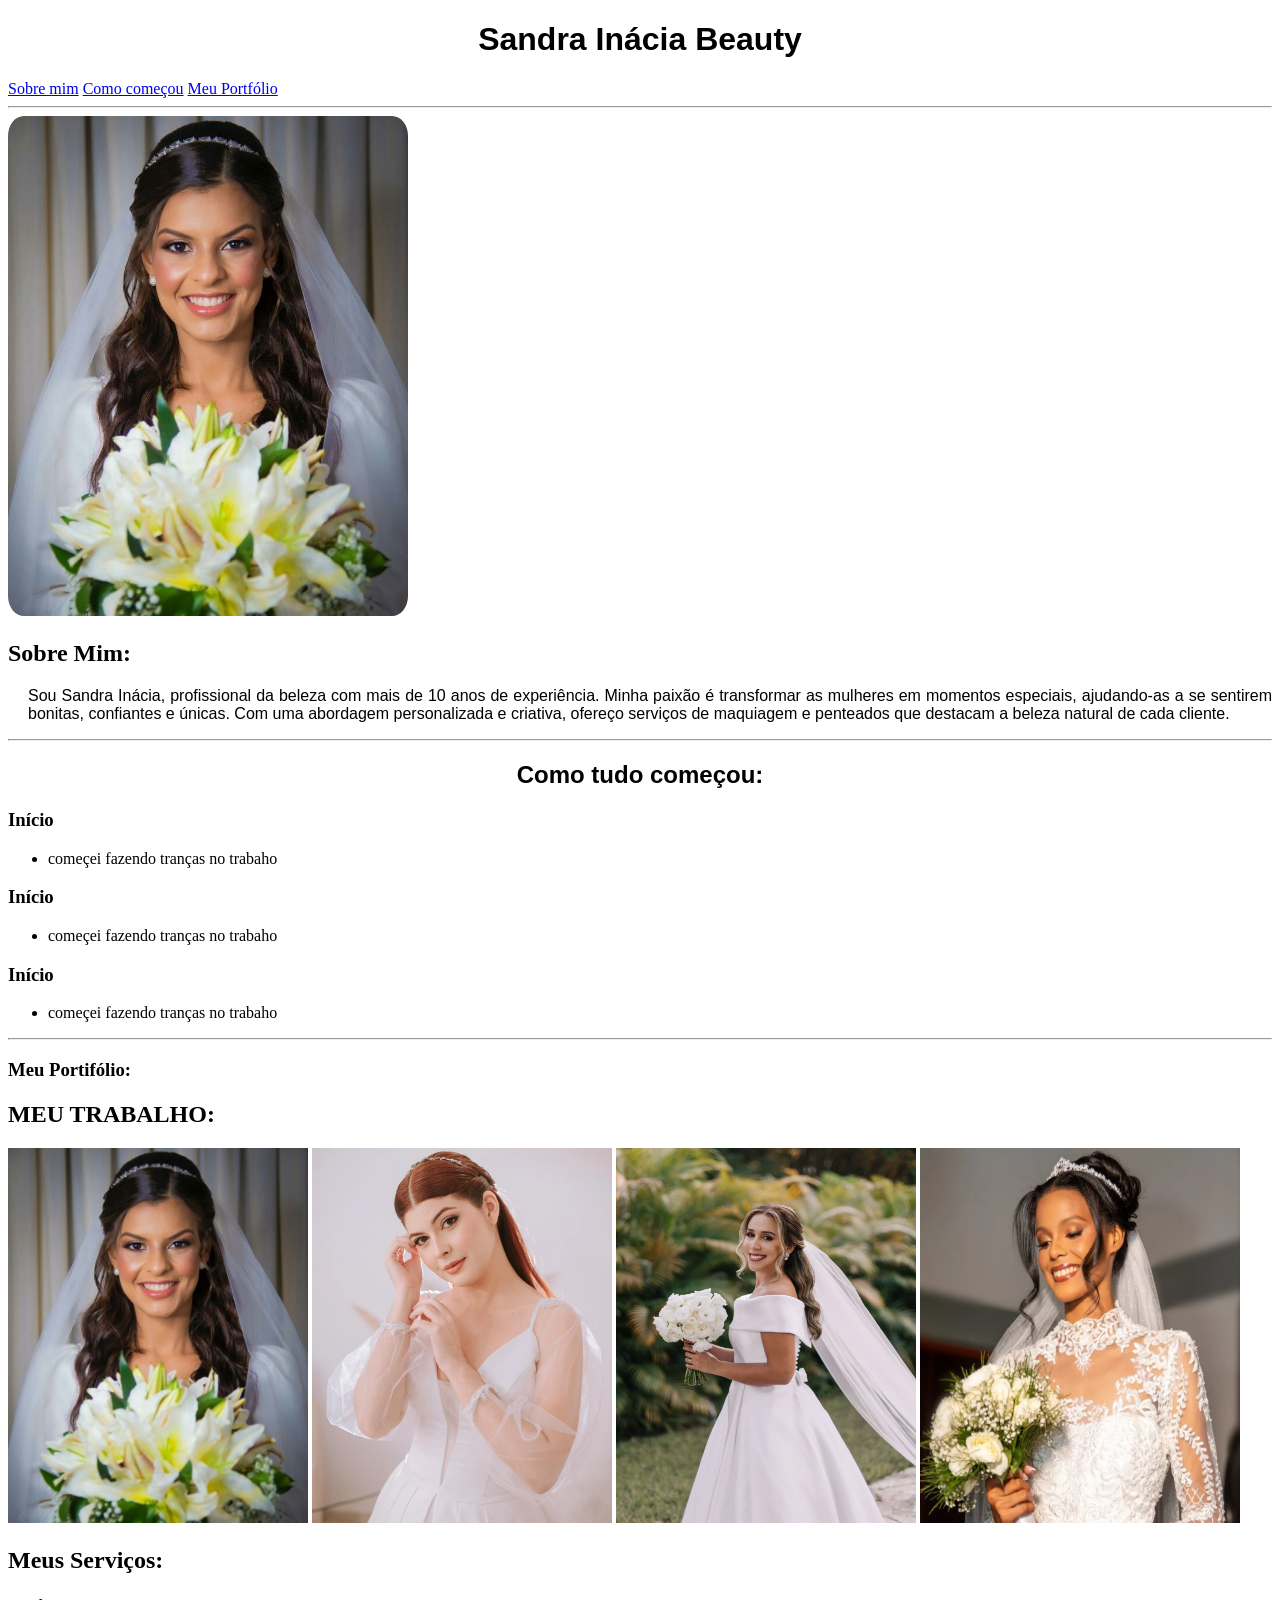
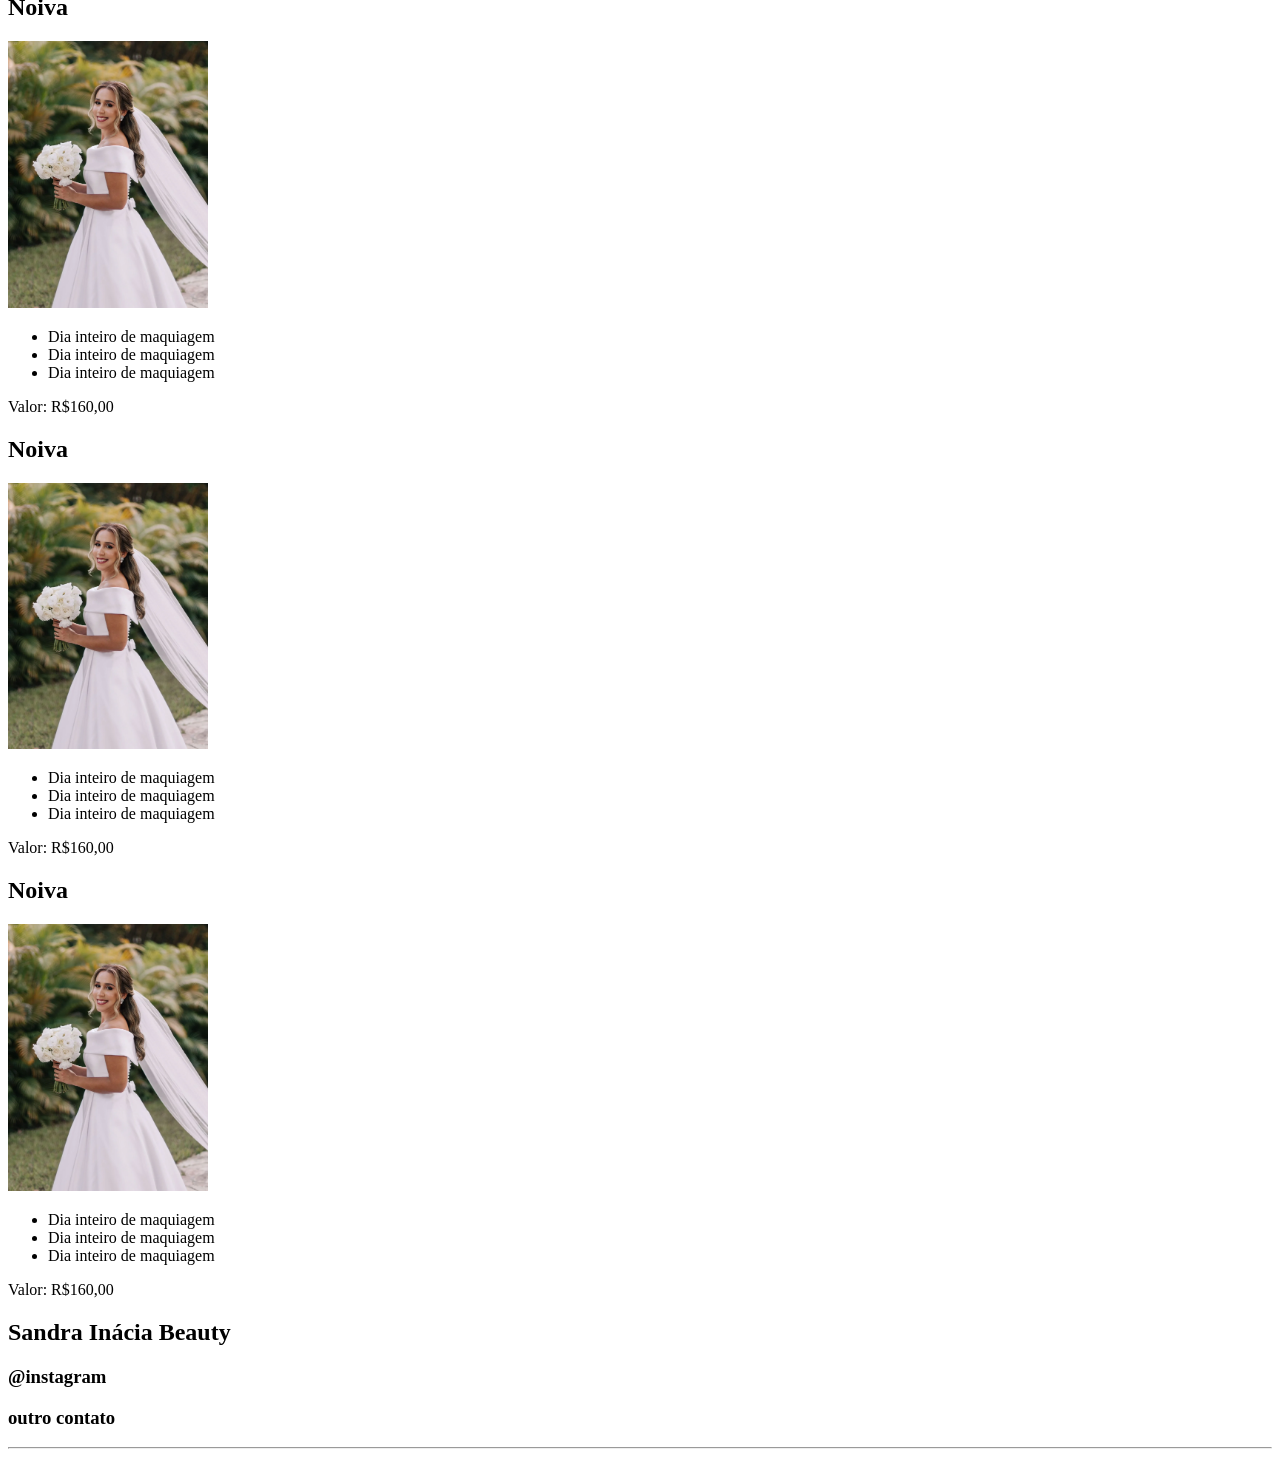
==== js/index.html @ 9ff6756e "Initial commit" ====
<!DOCTYPE html>
<html lang="pt-BR">
<head>
    <meta charset="UTF-8">
    <meta name="viewport" content="width=device-width, initial-scale=1.0">
    <title>Sandra Beauty | Maquiagem e Penteados</title>
<link rel="stylesheet" href="../css/style.css">
</head>
<body>
    <header class="header">
     <h1 class="titulo">Sandra Inácia Beauty</h1>        
    <nav>
        <a href="#">Sobre mim</a> 
        <a href="#">Como começou</a>
        <a href="#">Meu Portfólio</a>
    </nav>
    </header>
<hr>
<main class="main">
    <div class="container">
        <img src="../image/moça maquiada 1.jpg" class="sandra" width="200" alt="Sandra Inácia" title="Sandra Inácia">
        <h2 class="sobre-mim">Sobre Mim:</h2>
        <p class="descriçao">Sou Sandra Inácia, profissional da beleza com mais de 10 anos de experiência. Minha paixão é transformar as mulheres em momentos especiais, ajudando-as a se sentirem bonitas, confiantes e únicas. Com uma abordagem personalizada e criativa, ofereço serviços de maquiagem e penteados que destacam a beleza natural de cada cliente.</p>
    </div>
    <hr>
    <h2 class="como-começou">Como tudo começou:</h2>
    <h3 class="historia">Início</h3>
    <ul>
        <li>começei fazendo tranças no trabaho</li>     
    </ul>
    <h3 class="historia2">Início</h3>
    <ul>
        <li>começei fazendo tranças no trabaho</li>     
    </ul>
    <h3 class="historia3">Início</h3>
    <ul>
        <li>começei fazendo tranças no trabaho</li>     
    </ul>
    <hr>
    
    <h3 class="meu-portifólio">Meu Portifólio:</h3>
    <h2 class="meu-trabalho">MEU TRABALHO:</h2>
    <section>
        <img src="../image/moça maquiada 1.jpg" width="300" alt="moça maquiada 1"> 
        <img src="../image/moça maquiada 2.jpg" width="300" height="375" alt="moça maquiada 2"> 
        <img src="../image/moça maquiada 3.jpg" width="300" height="375" alt="moça maquiada 3">
        <img src="../image/moça maquiada 4.jpg" width="320" height="375" alt="moça maquiada 4">
    </section>
<h2>Meus Serviços:</h2>
<h2>Noiva</h2>
<img src="../image/moça maquiada 3.jpg" width="200" alt="noiva" title="noiva">
<ul>
    <li>Dia inteiro de maquiagem</li>
    <li>Dia inteiro de maquiagem</li>
    <li>Dia inteiro de maquiagem</li>
</ul>
<p>Valor: R$160,00</p>
<h2>Noiva</h2>
<img src="../image/moça maquiada 3.jpg" width="200" alt="noiva" title="noiva">
<ul>
    <li>Dia inteiro de maquiagem</li>
    <li>Dia inteiro de maquiagem</li>
    <li>Dia inteiro de maquiagem</li>
</ul>

<p>Valor: R$160,00</p>

<h2>Noiva</h2>
<img src="../image/moça maquiada 3.jpg" width="200" alt="noiva" title="noiva">
<ul>
    <li>Dia inteiro de maquiagem</li>
    <li>Dia inteiro de maquiagem</li>
    <li>Dia inteiro de maquiagem</li>
</ul>
<p>Valor: R$160,00</p>
</main>
    <footer>
        <h2>Sandra Inácia Beauty</h2>
        <h3>@instagram</h3>
        <h3>outro contato</h3>
    </footer>
<hr>
</body>
</html>
---- css/style.css ----
/* Título na página acima do cabeçalho */
.titulo {
    font-family: 'Poppins', sans-serif;
    font-weight: 600;
    display: flex;
    justify-content: center;
    align-items: center;
}

.sandra {
    border-radius: 4%;
    width: 400px;
}
.sandra {
    display: inline-block;
    font-family: 'Poppins', sans-serif;
    font-weight: 500;
}
.descriçao {
    font-family: 'Poppins', sans-serif;
    font-weight: 400;
    text-align: justify;
    margin-left: 20px;
}
.como-começou {
 font-family: 'Poppins', sans-serif;
    font-weight: ;
    display: flex;
    justify-content: center;
    align-items: center;
}
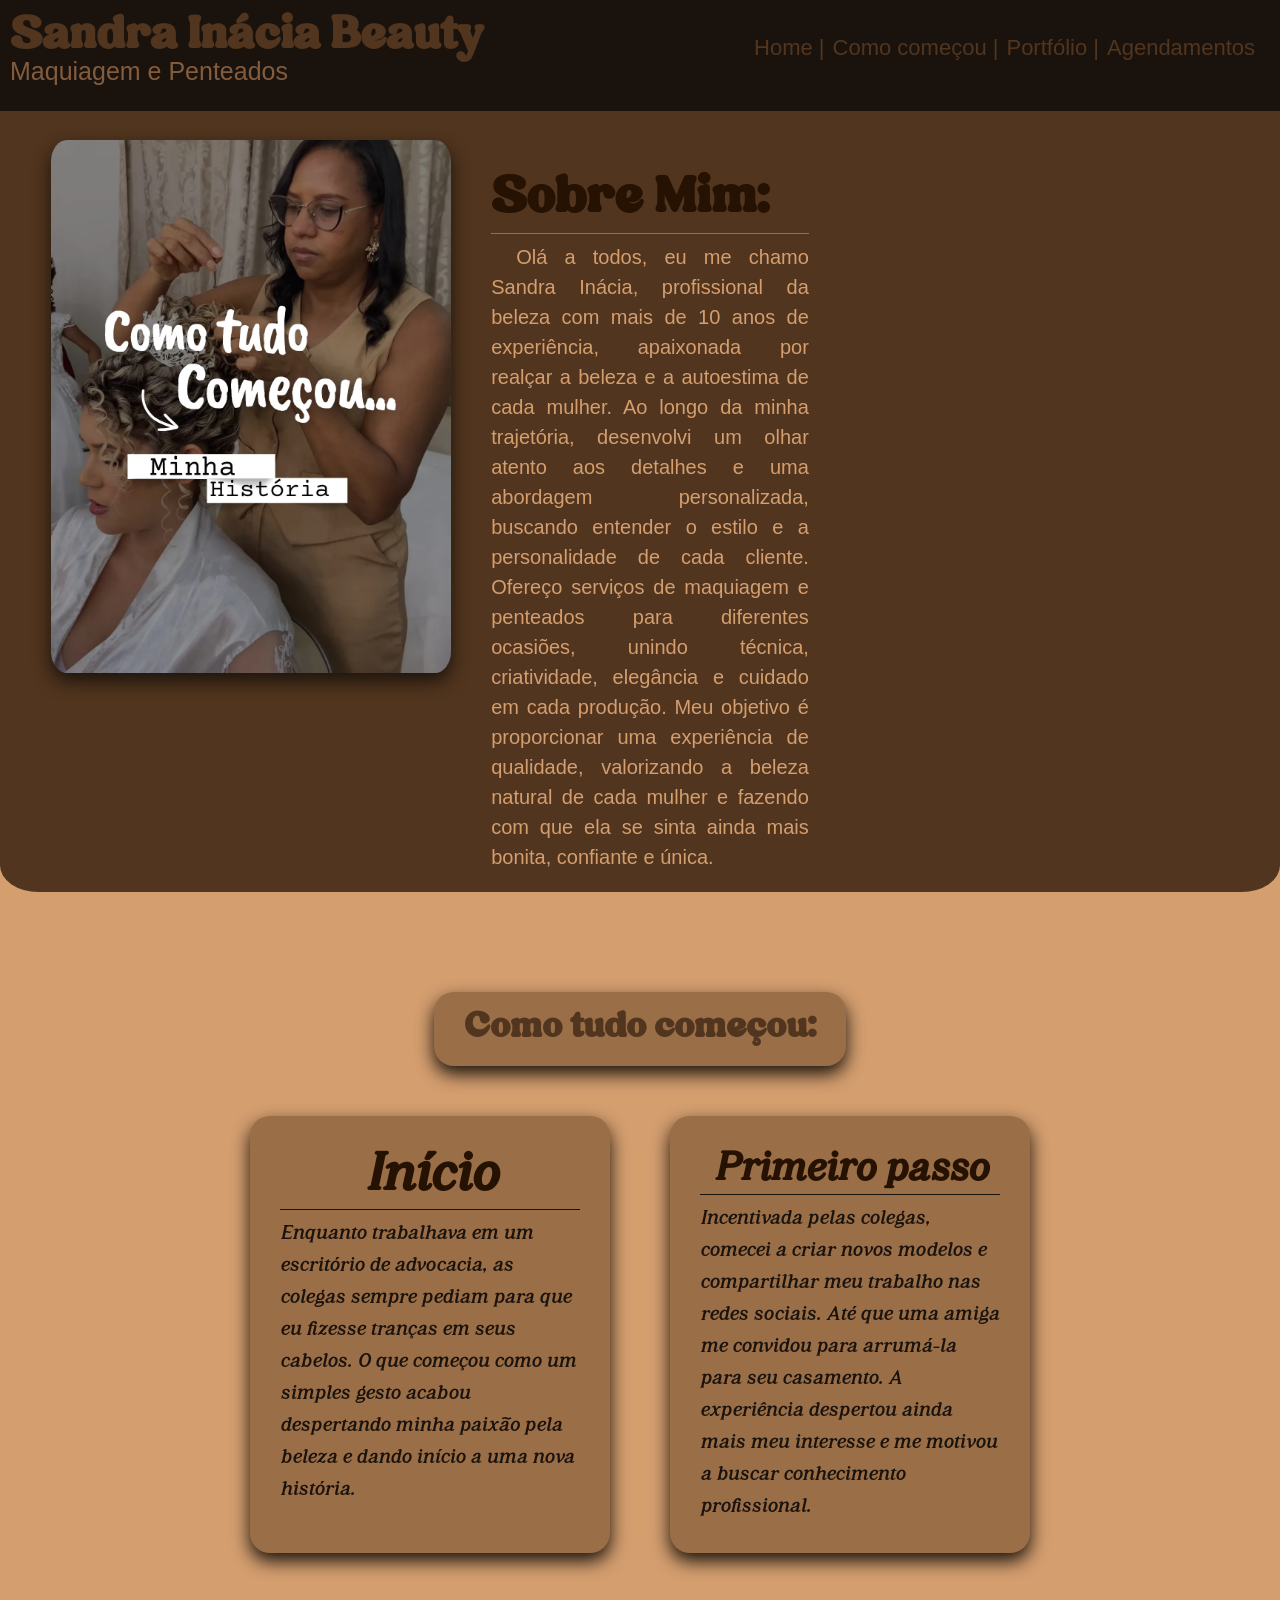
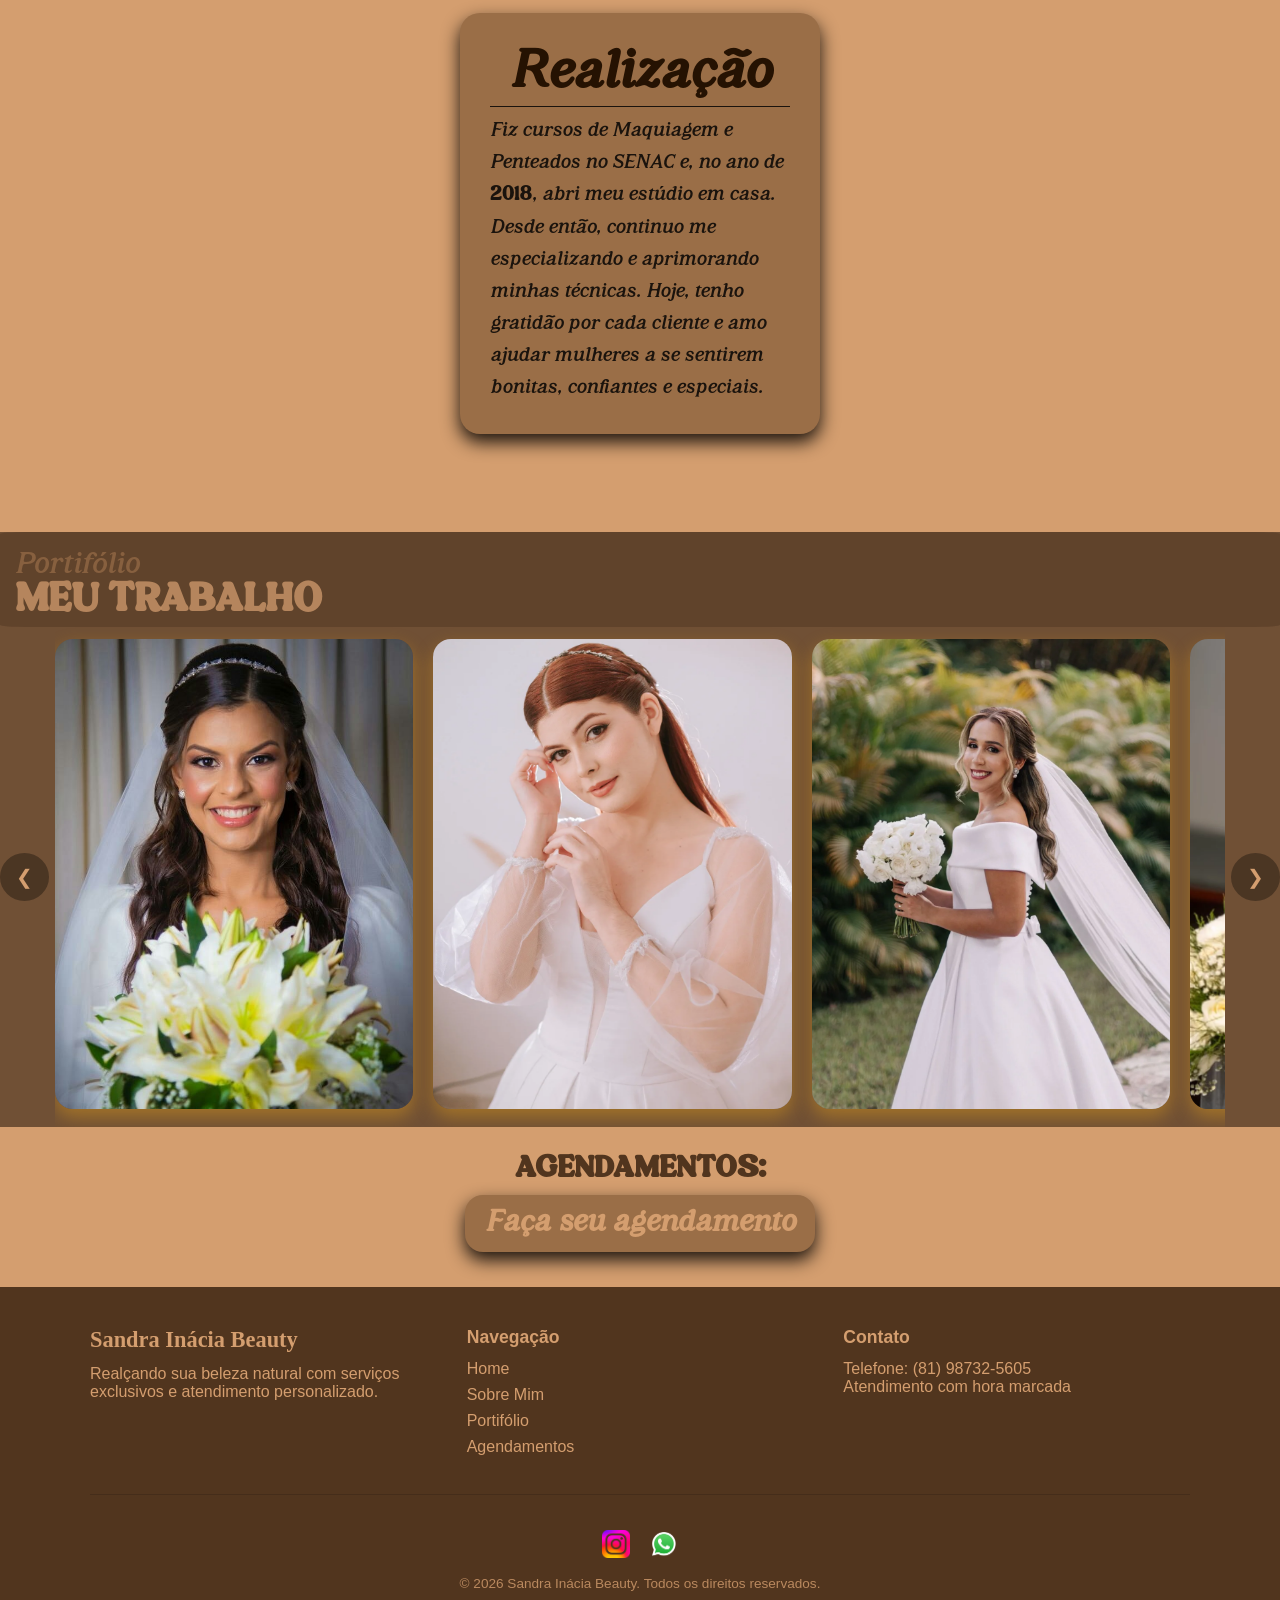
==== commit bd06892a: "atualização do HTML e CSS e adição de javascript" ====
--- a/js/index.html
+++ b/js/index.html
@@ -1,84 +1,187 @@
 <!DOCTYPE html>
 <html lang="pt-BR">
+
 <head>
     <meta charset="UTF-8">
     <meta name="viewport" content="width=device-width, initial-scale=1.0">
     <title>Sandra Beauty | Maquiagem e Penteados</title>
-<link rel="stylesheet" href="../css/style.css">
+    <meta name="description" content="Sandra Inácia Beauty - Profissional da beleza com mais de 10 anos de experiência.
+     Oferece serviços de maquiagem e penteados para noivas e eventos especiais.">
+    <meta name="keywords" content="maquiagem, penteados, noivas, beleza, Sandra Inácia Beauty">
+    <meta name="author" content="Vinicius Henrique dos Santos Lima">
+    <link rel="stylesheet" href="../css/style.css">
 </head>
+
 <body>
     <header class="header">
-     <h1 class="titulo">Sandra Inácia Beauty</h1>        
-    <nav>
-        <a href="#">Sobre mim</a> 
-        <a href="#">Como começou</a>
-        <a href="#">Meu Portfólio</a>
-    </nav>
+        <div class="logo">
+            <h1 class="titulo">Sandra Inácia Beauty</h1>
+            <p class="subtitulo">Maquiagem e Penteados</p>
+        </div>
+        <nav class="nav">
+            <a href="#Home" class="navegar">Home |</a>
+            <a href="#começo" class="navegar">Como começou |</a>
+            <a href="#portifolio" class="navegar">Portfólio |</a>
+           <!-- <a href="#serviços" class="navegar">Serviços |</a>-->
+            <a href="#agendamento" class="navegar">Agendamentos</a>
+        </nav>
     </header>
-<hr>
-<main class="main">
-    <div class="container">
-        <img src="../image/moça maquiada 1.jpg" class="sandra" width="200" alt="Sandra Inácia" title="Sandra Inácia">
-        <h2 class="sobre-mim">Sobre Mim:</h2>
-        <p class="descriçao">Sou Sandra Inácia, profissional da beleza com mais de 10 anos de experiência. Minha paixão é transformar as mulheres em momentos especiais, ajudando-as a se sentirem bonitas, confiantes e únicas. Com uma abordagem personalizada e criativa, ofereço serviços de maquiagem e penteados que destacam a beleza natural de cada cliente.</p>
+
+    <main class="main">
+        <div class="container">
+            <img src="../image/sandra inacia.jpg" class="sandra" width="200" alt="Sandra Inácia" title="Sandra Inácia">
+            <div class="container-texto">
+
+                <h2 class="sobre-mim" id="Home">Sobre Mim:</h2>
+
+                <p class="descriçao">Olá a todos, eu me chamo Sandra Inácia, profissional
+                    da beleza com mais de 10 anos de experiência, apaixonada
+                    por realçar a beleza e a autoestima de cada mulher.
+                    Ao longo da minha trajetória, desenvolvi um olhar atento aos
+                    detalhes e uma abordagem personalizada, buscando entender o
+                    estilo e a personalidade de cada cliente.
+                    Ofereço serviços
+                    de maquiagem e penteados para diferentes ocasiões,
+                    unindo técnica, criatividade, elegância e cuidado em cada
+                    produção. Meu objetivo é proporcionar uma experiência
+                    de qualidade, valorizando a beleza natural de cada mulher
+                    e fazendo com que ela se sinta ainda mais bonita, confiante
+                    e única.
+                </p>
+            </div>
+        </div>
+
+        <section class="historia">
+            <h2 id="começo">Como tudo começou:</h2>
+
+            <div class="cards-historia">
+                <div class="card">
+                    <h3>Início</h3>
+                   <p>Enquanto trabalhava em um escritório de advocacia, as colegas sempre pediam para que eu fizesse tranças em seus cabelos.
+                     O que começou como um simples gesto acabou despertando minha paixão pela beleza e dando início a uma nova história.</p>
+                </div>
+
+                <div class="card">
+                    <h3 id="primeiro-passo">Primeiro passo</h3>
+                    <p>Incentivada pelas colegas, comecei a criar novos modelos e compartilhar meu trabalho nas redes sociais.
+                    Até que uma amiga me convidou para arrumá-la para seu casamento. 
+                    A experiência despertou ainda mais meu interesse e me motivou a buscar conhecimento profissional.</p>
+                </div>
+
+                <div class="card">
+                    <h3>Realização</h3>
+                    <p>Fiz cursos de Maquiagem e Penteados no SENAC e, no ano de <id class="ano">2018</id>, abri meu estúdio em casa. 
+                        Desde então, continuo me especializando e aprimorando minhas técnicas. 
+                        Hoje, tenho gratidão por cada cliente e amo ajudar mulheres a se sentirem bonitas, confiantes e especiais.</p>
+                </div>
+
+            </div>
+        </section>
+        <br>
+        <div class="container-portifolio">
+            <section class="section-portifolio">
+
+                <h3 class="meu-portifólio" id="portifolio">Portifólio</h3>
+                <h2 class="meu-trabalho">MEU TRABALHO</h2>
+            </section>
+            <!-- Carrossel: os botões movem a faixa de fotos para a esquerda ou direita. -->
+            <section class="carrossel-portifolio" aria-label="Galeria de trabalhos">
+                <!-- Janela que mostra apenas uma foto por vez. -->
+                <div class="janela-carrossel">
+                    <!-- Faixa que será deslocada pelo JavaScript. -->
+                    <div class="faixa-carrossel">
+                        <img src="../image/moça maquiada 1.jpg" width="500" alt="moça maquiada 1"
+                            class="fotos-portifolio">
+                        <img src="../image/moça maquiada 2.jpg" width="500" height="625" alt="moça maquiada 2"
+                            class="fotos-portifolio">
+                        <img src="../image/moça maquiada 3.jpg" width="500" height="625" alt="moça maquiada 3"
+                            class="fotos-portifolio">
+                        <img src="../image/moça maquiada 4.jpg" width="500" height="625" alt="moça maquiada 4"
+                            class="fotos-portifolio">
+                    </div>
+                </div>
+                <!-- Controles para navegar manualmente entre as fotos. -->
+                <button class="botao-carrossel anterior" type="button" aria-label="Foto anterior">&#10094;</button>
+                <button class="botao-carrossel proximo" type="button" aria-label="Próxima foto">&#10095;</button>
+            </section>
+        </div>
+
+       <!--
+        <h2 class="serviços" id="serviços">Meus Serviços:</h2>
+        <h2>Noiva</h2>
+        <img src="../image/moça maquiada 3.jpg" width="200" alt="noiva" title="noiva">
+        <ul>
+            <li>Dia inteiro de maquiagem</li>
+            <li>Dia inteiro de maquiagem</li>
+            <li>Dia inteiro de maquiagem</li>
+        </ul>
+        <p>Valor: R$160,00</p>
+        <h2>Noiva</h2>
+        <img src="../image/moça maquiada 3.jpg" width="200" alt="noiva" title="noiva">
+        <ul>
+            <li>Dia inteiro de maquiagem</li>
+            <li>Dia inteiro de maquiagem</li>
+            <li>Dia inteiro de maquiagem</li>
+        </ul>
+
+        <p>Valor: R$160,00</p>
+
+        <h2>Noiva</h2>
+        <img src="../image/moça maquiada 3.jpg" width="200" alt="noiva" title="noiva">
+        <ul>
+            <li>Dia inteiro de maquiagem</li>
+            <li>Dia inteiro de maquiagem</li>
+            <li>Dia inteiro de maquiagem</li>
+        </ul>
+        <p>Valor: R$160,00</p>
+        -->
+        
+        <h2 class="agendamentos" id="agendamento">AGENDAMENTOS:</h2>
+        <div class="container-botao">
+            <a href="index2.html" class="botao-link">Faça seu agendamento</a>
+        </div>
+    </main>
+
+    <footer class="site-footer">
+  <div class="footer-container">
+    <div class="footer-content">
+      <div class="footer-column">
+        <h3>Sandra Inácia Beauty</h3>
+        <p>Realçando sua beleza natural com serviços exclusivos e atendimento personalizado.</p>
+      </div>
+
+      <div class="footer-column">
+        <h4>Navegação</h4>
+        <ul>
+            <li><a href="#Home">Home</a></li>
+          <li><a href="#começo">Sobre Mim</a></li>
+          <li><a href="#portifolio">Portifólio</a></li>
+          <li><a href="#agendamento">Agendamentos</a></li>
+        </ul>
+      </div>
+
+      <div class="footer-column">
+        <h4>Contato</h4>
+        <p>Telefone: (81) 98732-5605</p>
+        <p>Atendimento com hora marcada</p>
+      </div>
     </div>
-    <hr>
-    <h2 class="como-começou">Como tudo começou:</h2>
-    <h3 class="historia">Início</h3>
-    <ul>
-        <li>começei fazendo tranças no trabaho</li>     
-    </ul>
-    <h3 class="historia2">Início</h3>
-    <ul>
-        <li>começei fazendo tranças no trabaho</li>     
-    </ul>
-    <h3 class="historia3">Início</h3>
-    <ul>
-        <li>começei fazendo tranças no trabaho</li>     
-    </ul>
-    <hr>
-    
-    <h3 class="meu-portifólio">Meu Portifólio:</h3>
-    <h2 class="meu-trabalho">MEU TRABALHO:</h2>
-    <section>
-        <img src="../image/moça maquiada 1.jpg" width="300" alt="moça maquiada 1"> 
-        <img src="../image/moça maquiada 2.jpg" width="300" height="375" alt="moça maquiada 2"> 
-        <img src="../image/moça maquiada 3.jpg" width="300" height="375" alt="moça maquiada 3">
-        <img src="../image/moça maquiada 4.jpg" width="320" height="375" alt="moça maquiada 4">
-    </section>
-<h2>Meus Serviços:</h2>
-<h2>Noiva</h2>
-<img src="../image/moça maquiada 3.jpg" width="200" alt="noiva" title="noiva">
-<ul>
-    <li>Dia inteiro de maquiagem</li>
-    <li>Dia inteiro de maquiagem</li>
-    <li>Dia inteiro de maquiagem</li>
-</ul>
-<p>Valor: R$160,00</p>
-<h2>Noiva</h2>
-<img src="../image/moça maquiada 3.jpg" width="200" alt="noiva" title="noiva">
-<ul>
-    <li>Dia inteiro de maquiagem</li>
-    <li>Dia inteiro de maquiagem</li>
-    <li>Dia inteiro de maquiagem</li>
-</ul>
 
-<p>Valor: R$160,00</p>
+    <hr class="footer-divider" />
 
-<h2>Noiva</h2>
-<img src="../image/moça maquiada 3.jpg" width="200" alt="noiva" title="noiva">
-<ul>
-    <li>Dia inteiro de maquiagem</li>
-    <li>Dia inteiro de maquiagem</li>
-    <li>Dia inteiro de maquiagem</li>
-</ul>
-<p>Valor: R$160,00</p>
-</main>
-    <footer>
-        <h2>Sandra Inácia Beauty</h2>
-        <h3>@instagram</h3>
-        <h3>outro contato</h3>
-    </footer>
-<hr>
+    <div class="footer-bottom">
+      <div class="social-icons">
+        <a href="https://www.instagram.com/sandrainaciabeauty/" aria-label="Instagram"><img src="../image/Instagram-Icon-removebg-preview.png"><i class="fab fa-instagram"></i></a>
+        <a href="https://api.whatsapp.com/send?phone=5581987325605&text=Ol%c3%a1%20Sandra!%20Tudo%20bem?&fbclid=PAcGRvZgJleHRuA2FlbQIxMQBzcnRjBmFwcF9pZA85MzY2MTk3NDMzOTI0NTkAAafaLNwxNlOzXWcBcBOnn6qC_d7qS5V4b4m1Aqo20wZ4eDjE94tVYiudlmgrIw_aem_CmfcQDIel8UaiBKPZMXMjA"
+         aria-label="WhatsApp"><img src="/image/whatsapp icon.png"><i class="fab fa-whatsapp"></i></a>
+      </div>
+      <p class="copyright">&copy; 2026 Sandra Inácia Beauty. Todos os direitos reservados.</p>
+    </div>
+  </div>
+</footer>
+
+    <!-- Carrega o JavaScript que controla a exibição do cabeçalho durante a rolagem. -->
+    <script src="script.js"></script>
 </body>
+
 </html>
--- a/css/style.css
+++ b/css/style.css
@@ -1,31 +1,472 @@
+*{
+    transition: 0.2s linear;
+    margin: 0;
+    padding: 0;
+    outline: none;
+    border: none;
+    text-decoration: none;
+}
+
+
+/*fonte externa adicionada*/
+@font-face {
+    font-family: 'Bremlin';
+    src: url(../fonts/Bremlin.otf) format('opentype');
+    font-weight: normal;
+    font-style: normal;
+}
+
+@font-face {
+    font-family: 'MonimerSerif';
+    src: url(../fonts/MonimerSerif_PERSONAL_USE_ONLY.otf) format('opentype');
+    font-weight: normal;
+    font-style: normal;
+}
+/*fundo do site*/
+body {
+    background-color: #d49e6f;
+}
+
+.header {
+    display: flex;
+    justify-content: space-between;
+    align-items: flex-start;
+    padding: 25px 25px;
+    position: fixed;
+    z-index: 99;
+    top: 0;
+    left: 0;
+    right: 0;
+    background-color: #1a130d;
+    transition: 0.4s linear;
+}
+/* Esta classe é adicionada pelo JavaScript ao rolar para baixo.
+   Ela move o cabeçalho para fora da área visível, mantendo-o fixo na página. */
+.header.header-escondido {
+    transform: translateY(-100%);
+}
+.logo h1 {
+    margin-top: -15px;
+    margin-left: -15px;
+    margin-bottom: 0px;
+}
+.logo p {
+    margin-top: -10px;
+    margin-left: -15px;
+}
+
 /* Título na página acima do cabeçalho */
 .titulo {
+    font-family: 'Bremlin', sans-serif;
+    font-size: 45px;
+    text-align: left;
+    color:#51351e;
+    margin-bottom: -10px;
+}
+.subtitulo {
     font-family: 'Poppins', sans-serif;
-    font-weight: 600;
-    display: flex;
-    justify-content: center;
-    align-items: center;
-}
-
+    font-size: 25px;
+    margin-top: 5px;
+    color: #835c3d;
+}
+/*menu de navegação*/
+html {
+    /*faz a pagina rolar suave ao clicar no link interno*/
+    scroll-behavior: smooth;
+}
+
+.nav {
+    font-family: 'Poppins', sans-serif;
+    font-size: 22px;
+    text-align: right;
+    color:black;
+    display: flex;
+    gap: 8px;
+    margin-top: 10px;
+}
+
+.navegar {
+    text-decoration: none;
+    color: #51351e;
+}
+.navegar:hover {
+    color: #845b34;
+    font-size: 24px;
+    border-bottom: #845b34;
+}
+
+/*imagem e descrição de sandra*/
 .sandra {
     border-radius: 4%;
     width: 400px;
-}
-.sandra {
-    display: inline-block;
-    font-family: 'Poppins', sans-serif;
-    font-weight: 500;
+    background-color: #69482c;
+    flex: 0 0 300px;
+    margin-top: 120px;
+    margin-bottom: 30px;
+    box-shadow: 0 8px 18px #1a130d;
+}
+.container {
+    display: flex;
+    align-items: flex-start;
+    gap: 40px;
+    padding: 20px 4%;
+    background-color: #51351e;
+    border-radius: 3%;
+}
+.container-texto {
+    flex: 1;
+}
+.container-texto p {
+    margin-right: 420px;
+    color: #d49e6f;
+}
+.sobre-mim {
+    font-family: 'Bremlin', sans-serif;
+    font-size: 50px;
+    color: #251202;
+    margin-bottom: 0px;
+    margin-top: 150px;
+    border-bottom: 0.1rem solid #9a6e47;
+    margin-right: 420px;
 }
 .descriçao {
     font-family: 'Poppins', sans-serif;
-    font-weight: 400;
+    font-size: 20px;
     text-align: justify;
-    margin-left: 20px;
-}
-.como-começou {
- font-family: 'Poppins', sans-serif;
-    font-weight: ;
+    text-indent: 25px;
+    line-height: 1.5;
+    margin-top: 8px;
+}
+/*até aqui*/
+
+/*historia*/
+.historia {
+    padding: 80px 10%;
+    text-align: center;
+}
+
+.historia h2 {
+    font-family: 'Bremlin', sans-serif;
+    font-size: 35px;
+    text-align: center;
+    display: inline-block;
+    padding: 15px 30px;
+    background-color: #9a6e47;
+    color: #51351e;
+    border-radius: 20px;
+    margin-top: 20px;
+    margin-bottom: 50px;
+    box-shadow: 0 8px 18px #1a130d;
+}
+
+.cards-historia {
+    display: flex;
+    justify-content: center;
+    gap: 60px;
+    flex-wrap: wrap;
+}
+
+.card {
+    background: #9a6e47;
+    width: 300px;
+    padding: 30px;
+    border-radius: 20px;
+    box-shadow: 0 8px 18px #1a130d;
+    text-align: left;
+}
+.card h3 {
+    text-align: center;
+    border-bottom: 0.1rem solid #1a130d;
+    margin-bottom: 8px;
+}
+.ano {
+    font-family: Bremlin, sans-serif; 
+}
+#primeiro-passo {
+    font-size: 40px;
+    text-align: center;
+}
+.card p {
+    color: #1a130d;
+    line-height: 1.6;
+    font-size: 20px;
+}
+
+.container-começo {
     display: flex;
     justify-content: center;
     align-items: center;
-}+}
+.historia {
+    font-family: MonimerSerif, sans-serif;
+    font-size: 45px;
+    color: #251202;
+}
+.historia2{
+    font-family: MonimerSerif, sans-serif;
+    font-size: 45px;
+    color: #251202;
+    text-align: center;
+}
+.historia3 {
+    font-family: MonimerSerif, sans-serif;
+    font-size: 45px;
+    color: #251202;
+}
+
+
+/*portifólio*/
+.meu-portifólio {
+    font-family: 'MonimerSerif', sans-serif;
+    font-size: 30px;
+    margin-bottom: -17px;
+    color: #ae7d5381;
+    margin-left: 15px;
+    font-weight: normal;
+}
+.meu-trabalho {
+    font-family: 'Bremlin', sans-serif;
+    font-size: 40px;
+    color: #d49e6fbc;
+    margin-top: 10px;
+    margin-bottom: -25px;
+    margin-left: 15px;
+}
+.fotos-portifolio {
+    border-radius: 4%;
+    margin-bottom: 15px;
+}
+.container-portifolio {
+    background-color: #705035;
+}
+
+/* Galeria do portfólio: mantém todas as fotos em uma faixa horizontal elegante. */
+.carrossel-portifolio {
+    position: relative;
+    max-width: 1280px;
+    margin: 25px auto;
+    padding: 0 55px;
+}
+
+/* Área rolável: permite deslizar pelas fotos usando mouse, toque ou a barra lateral. */
+.janela-carrossel {
+    overflow-x: auto;
+    scroll-behavior: smooth;
+    scroll-snap-type: x mandatory;
+    scrollbar-width: thin;
+    scrollbar-color: #d49e6f #51351e;
+    padding: 12px 0 18px;
+}
+
+/* Personaliza a barra de rolagem em navegadores como Chrome e Edge. */
+.janela-carrossel::-webkit-scrollbar {
+    height: 9px;
+}
+.janela-carrossel::-webkit-scrollbar-track {
+    background-color: #51351e;
+    border-radius: 20px;
+}
+.janela-carrossel::-webkit-scrollbar-thumb {
+    background-color: #d49e6f;
+    border-radius: 20px;
+}
+
+/* Organiza todas as fotos lado a lado e cria espaçamento entre elas. */
+.faixa-carrossel {
+    display: flex;
+    gap: 20px;
+    width: max-content;
+}
+
+/* Cada foto vira um cartão: várias aparecem na tela e as demais ficam acessíveis pela rolagem. */
+.carrossel-portifolio .fotos-portifolio {
+    flex: 0 0 clamp(230px, 28vw, 360px);
+    width: clamp(230px, 28vw, 360px);
+    height: 470px;
+    margin-bottom: 0;
+    border-radius: 18px;
+    box-shadow: 0 8px 18px rgba(224, 158, 26, 0.45);
+    object-fit: cover;
+    scroll-snap-align: start;
+}
+
+/* Destaca discretamente a foto que receber o cursor do mouse. */
+.carrossel-portifolio .fotos-portifolio:hover {
+    transform: translateY(-8px);
+    box-shadow: 0 14px 24px rgba(26, 19, 13, 0.6);
+}
+
+/* Botões nas laterais para avançar ou voltar na rolagem horizontal. */
+.botao-carrossel {
+    position: absolute;
+    top: 50%;
+    transform: translateY(-50%);
+    padding: 12px 16px;
+    background-color: #1a130d6e;
+    color: #d49e6f;
+    cursor: pointer;
+    font-size: 20px;
+    border-radius: 50%;
+}
+.botao-carrossel:hover {
+    font-size: 30px;
+    background-color: #241a1192;
+    color: rgb(123, 89, 60);
+}
+
+/* Posiciona cada botão em um lado do carrossel. */
+.anterior { left: 0; }
+.proximo { right: 0; }
+
+/* Em telas pequenas, diminui as margens para aproveitar melhor o espaço disponível. */
+@media (max-width: 600px) {
+    .carrossel-portifolio {
+        padding: 0 40px;
+    }
+
+    .carrossel-portifolio .fotos-portifolio {
+        height: 380px;
+    }
+}
+.section-portifolio {
+    background-color: #36231447;
+    border-radius: 2%;
+    margin-left: 0;
+    padding-top: 15px;
+}
+
+/*Título de agendamentos*/
+.agendamentos {
+    font-family: 'Bremlin', sans-serif;
+    text-align: center;
+    font-size: 30px;
+    margin-bottom: 5px;
+    color: #51351e;
+}
+
+/*botão de agendamento*/
+.botao-link {
+    display: inline-block;
+    padding: 10px 20px;
+    background-color: #9a6e47;
+    color: #d49e6f;
+    text-decoration: none;
+    border-radius: 18px;
+    font-weight: bold;
+    font-family: 'MonimerSerif', sans-serif;
+    font-size: 30px;
+    margin-bottom: 35px;
+    box-shadow: 0 8px 18px #1a130d;
+  }
+ /*efeito quando o mouse passa por cima do botão*/ 
+  .botao-link:hover {
+    background-color: #705035;
+    font-size: 35px;
+}
+
+/*centraliza o botão na tela*/
+.container-botao {
+    display: flex;
+    justify-content: center;
+    align-items: center;
+}
+/*footer do site*/
+.site-footer {
+  background-color: #51351e; /* Cor ajustada para combinar com o tom da sua imagem */
+  color: #d49e6f;
+  padding: 40px 20px 20px 20px;
+  font-family: Arial, sans-serif;
+}
+
+.footer-container {
+  max-width: 1100px;
+  margin: 0 auto;
+}
+
+.footer-content {
+  display: flex;
+  justify-content: space-between;
+  flex-wrap: wrap;
+  gap: 30px;
+  margin-bottom: 30px;
+}
+
+.footer-column {
+  flex: 1;
+  min-width: 220px;
+}
+
+.footer-column h3 {
+  font-family: 'Georgia', serif;
+  font-size: 1.4rem;
+  margin-bottom: 12px;
+}
+
+.footer-column h4 {
+  font-size: 1.1rem;
+  margin-bottom: 12px;
+}
+
+.footer-column ul {
+  list-style: none;
+  padding: 0;
+}
+
+.footer-column ul li {
+  margin-bottom: 8px;
+}
+
+.footer-column a {
+  color: #d49e6f;
+  text-decoration: none;
+  transition: opacity 0.2s;
+}
+
+.footer-column a:hover {
+  opacity: 0.7;
+}
+
+/* Linha Divisória */
+.footer-divider {
+  border: 0;
+  height: 1px;
+  background-color: rgba(0, 0, 0, 0.15);
+  margin: 20px 0;
+}
+
+/* Seção das Redes Sociais e Créditos */
+.footer-bottom {
+  display: flex;
+  flex-direction: column;
+  align-items: center;
+  gap: 12px;
+  justify-content: center;
+  padding-top: 15px;
+}
+
+.social-icons {
+  display: flex;
+  gap: 20px;
+  align-items: center;
+}
+
+.social-icons a {
+  color: #333;
+  font-size: 1.5rem;
+  transition: transform 0.2s;
+}
+
+.social-icons a:hover {
+  transform: translateY(-3px);
+}
+
+.copyright {
+  font-size: 0.85rem;
+  opacity: 0.8;
+}
+
+.social-icons img, .social-icons i {
+    width: 28px;
+    height: 28px;
+    object-fit: contain;
+}
